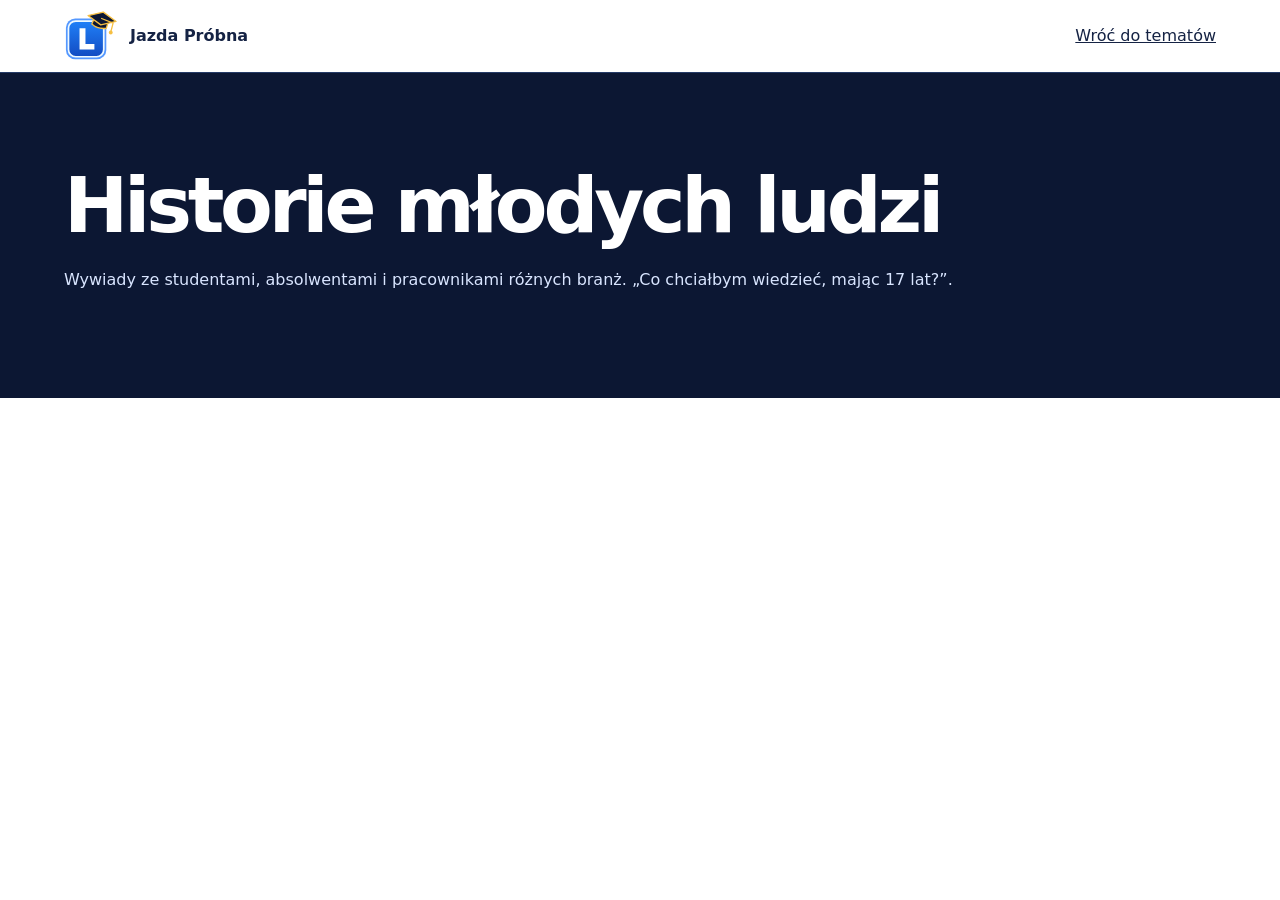
==== historie-mlodych-ludzi.html @ 83530f5c "Dodaj podstrony tematyczne i katalogi materiałów" ====
<!doctype html>
<html lang="pl">
<head>
  <meta charset="utf-8">
  <meta name="viewport" content="width=device-width, initial-scale=1">
  <meta name="description" content="Wywiady ze studentami, absolwentami i pracownikami różnych branż. „Co chciałbym wiedzieć, mając 17 lat?”.">
  <title>Historie młodych ludzi | Jazda Próbna</title>
  <link rel="icon" href="logo-przezroczyste.svg" type="image/svg+xml">
  <link rel="stylesheet" href="style.css?v=5">
</head>
<body>
  <header class="detail-header">
    <div class="container detail-nav">
      <a class="detail-brand" href="./">
        <img src="logo-przezroczyste.svg" alt="" width="54" height="51"> Jazda Próbna
      </a>
      <a href="./#tematy">Wróć do tematów</a>
    </div>
  </header>
  <main>
    <section class="detail-band" aria-labelledby="detail-title">
      <div class="container">
        <h1 id="detail-title">Historie młodych ludzi</h1>
        <p>Wywiady ze studentami, absolwentami i pracownikami różnych branż. „Co chciałbym wiedzieć, mając 17 lat?”.</p>
      </div>
    </section>
  </main>
</body>
</html>
---- style.css ----
:root {
  color-scheme: light;
  --background: #fff;
  --surface: #f1f4fb;
  --navy: #0c1733;
  --text: #152344;
  --muted: #465573;
  --border: #253b67;
  --accent: #0c1733;
  --on-accent: #fff;
}

* { box-sizing: border-box; }

body {
  margin: 0;
  background: var(--background);
  color: var(--text);
  font: 1rem/1.6 system-ui, sans-serif;
}

.container {
  width: min(72rem, calc(100% - 2rem));
  margin-inline: auto;
}

.site-header {
  background: var(--navy);
  color: #fff;
  border-bottom: 1px solid #35486d;
}

.header-inner {
  padding-block: 0.65rem;
}

.brand {
  --logo-width: clamp(11rem, 22vw, 15rem);
  display: grid;
  grid-template-columns: var(--logo-width) minmax(0, 1fr) var(--logo-width);
  align-items: center;
  gap: 0.7rem;
  color: inherit;
  font-size: clamp(2.1rem, 4.5vw, 3rem);
  font-weight: 750;
  line-height: 1.15;
  text-align: center;
  text-transform: uppercase;
}

.brand-name {
  color: inherit;
  text-decoration: none;
}

.brand img {
  width: var(--logo-width);
  height: auto;
}

@media (max-width: 52rem) {
  .brand {
    --logo-width: clamp(3.5rem, 21vw, 11rem);
    font-size: clamp(1.5rem, 4.5vw, 2.35rem);
  }
}

.action {
  border: 1px solid;
  border-radius: 0.55rem;
  padding: 0.55rem 0.9rem;
  font: inherit;
  font-weight: 650;
}

.hero {
  padding-block: clamp(3rem, 8vw, 6.5rem);
  border-bottom: 1px solid var(--border);
  text-align: center;
}

h1,
h2,
h3 {
  margin: 0;
  line-height: 1.15;
}

.brand-tagline {
  margin: 0.4rem 0 0;
  font-size: clamp(0.85rem, 2.6vw, 1.75rem);
  letter-spacing: -0.025em;
}

.hero h1 {
  font-size: clamp(2rem, 5vw, 3.5rem);
  letter-spacing: -0.04em;
}

.hero p {
  max-width: 66rem;
  margin-block: 1rem 1.65rem;
  margin-inline: auto;
  color: var(--muted);
  font-size: clamp(1.05rem, 1.8vw, 1.2rem);
}

.action {
  display: inline-flex;
  align-items: center;
  gap: 0.7rem;
  border-color: var(--accent);
  background: var(--accent);
  color: var(--on-accent);
  text-decoration: none;
}

.action:hover { text-decoration: underline; }

:focus-visible {
  outline: 3px solid var(--accent);
  outline-offset: 4px;
}

.site-header :focus-visible { outline-color: #f6bf42; }

.topics {
  padding-block: clamp(2rem, 5vw, 4rem);
}

h2 {
  margin-bottom: 1.25rem;
  font-size: clamp(1.6rem, 4vw, 2.3rem);
  letter-spacing: -0.035em;
}

.topic-grid {
  display: grid;
  grid-template-columns: repeat(auto-fit, minmax(min(100%, 20rem), 1fr));
  gap: 1rem;
  margin: 0;
  padding: 0;
  list-style: none;
}

.topic {
  --icon-size: 4rem;
  display: grid;
  grid-template-columns: var(--icon-size) minmax(0, 1fr) var(--icon-size);
  align-items: center;
  align-content: start;
  column-gap: 0.375rem;
  border: 3px solid var(--border);
  border-radius: 0.85rem;
  padding: 1.25rem;
}

.icon {
  display: grid;
  grid-area: 1 / 3;
  place-items: center;
  width: var(--icon-size);
  height: var(--icon-size);
  border-radius: 0.65rem;
  background: var(--surface);
  font-size: 2rem;
}

.topic h3 {
  grid-area: 1 / 2;
  font-size: clamp(1.45rem, 2.2vw, 1.75rem);
  text-align: center;
  overflow-wrap: anywhere;
}

.fit-topic-titles .topic h3 {
  font-size: var(--topic-title-size, clamp(1.45rem, 2.2vw, 1.75rem));
  white-space: nowrap;
}

@media (max-width: 24rem) {
  .topic { padding-inline: 0.75rem; }
}

.topic p {
  grid-column: 1 / -1;
  margin: 0.6rem 0 0;
  color: var(--muted);
}

.topic p strong {
  color: var(--navy);
}

.topic-linked { position: relative; }

.topic-linked h3 a { color: inherit; }

.topic-linked h3 a::after {
  position: absolute;
  inset: 0;
  content: "";
}

.detail-header {
  border-bottom: 1px solid var(--border);
  background: var(--background);
}

.detail-nav,
.detail-brand {
  display: flex;
  align-items: center;
  gap: 0.75rem;
}

.detail-nav {
  flex-wrap: wrap;
  padding-block: 0.65rem;
}

.detail-nav a { color: var(--text); }

.detail-brand {
  margin-inline-end: auto;
  font-weight: 750;
  text-decoration: none;
}

.detail-brand img { border-radius: 0.5rem; }

.detail-band {
  padding-block: clamp(2.75rem, 7vw, 6rem);
  background: var(--navy);
  color: #fff;
}

.detail-layout {
  display: grid;
  grid-template-columns: 1.2fr 1fr;
  align-items: center;
  gap: clamp(2rem, 7vw, 6rem);
}

.detail-band h1 {
  font-size: clamp(2.35rem, 6vw, 5rem);
  letter-spacing: -0.055em;
}

.detail-band p { color: #d9e5ff; }

.detail-band .action {
  border-color: #f6bf42;
  background: #f6bf42;
  color: var(--navy);
}

.detail-band .action:focus-visible { outline-color: #f6bf42; }

.app-preview {
  width: min(100%, 25rem);
  margin: 0 auto;
  padding: 0.45rem;
  border-radius: 1rem;
  background: #f1f4fb;
}

.app-preview img {
  display: block;
  width: 100%;
  height: auto;
  border-radius: 0.65rem;
}

.app-preview figcaption {
  color: #465573;
  text-align: center;
  font-size: 0.85rem;
}

.detail-copy {
  max-width: 49rem;
  padding-block: clamp(2.5rem, 6vw, 5rem);
}

.detail-copy p { color: var(--muted); }

@media (max-width: 48rem) {
  .detail-layout { grid-template-columns: 1fr; }
}

.resource-section {
  padding-block: clamp(2rem, 5vw, 4rem);
}

.resource-section > p,
.resource-grid p,
.resource-grid small {
  color: var(--muted);
}

.resource-group {
  margin-top: 1rem;
  border: 1px solid #ccd7ef;
  border-radius: 0.75rem;
  background: var(--surface);
}

.resource-group summary {
  padding: 0.85rem 1rem;
  cursor: pointer;
  font-weight: 700;
}

.resource-grid {
  display: grid;
  grid-template-columns: repeat(auto-fit, minmax(min(100%, 15rem), 1fr));
  gap: 0.75rem;
  margin: 0;
  padding: 0 1rem 1rem;
  list-style: none;
}

.resource-grid li {
  padding: 0.85rem;
  border: 1px solid #ccd7ef;
  border-radius: 0.55rem;
  background: var(--background);
}

.resource-grid a {
  color: #1746a2;
  font-weight: 700;
  overflow-wrap: anywhere;
}

.resource-grid p { margin: 0.35rem 0; }
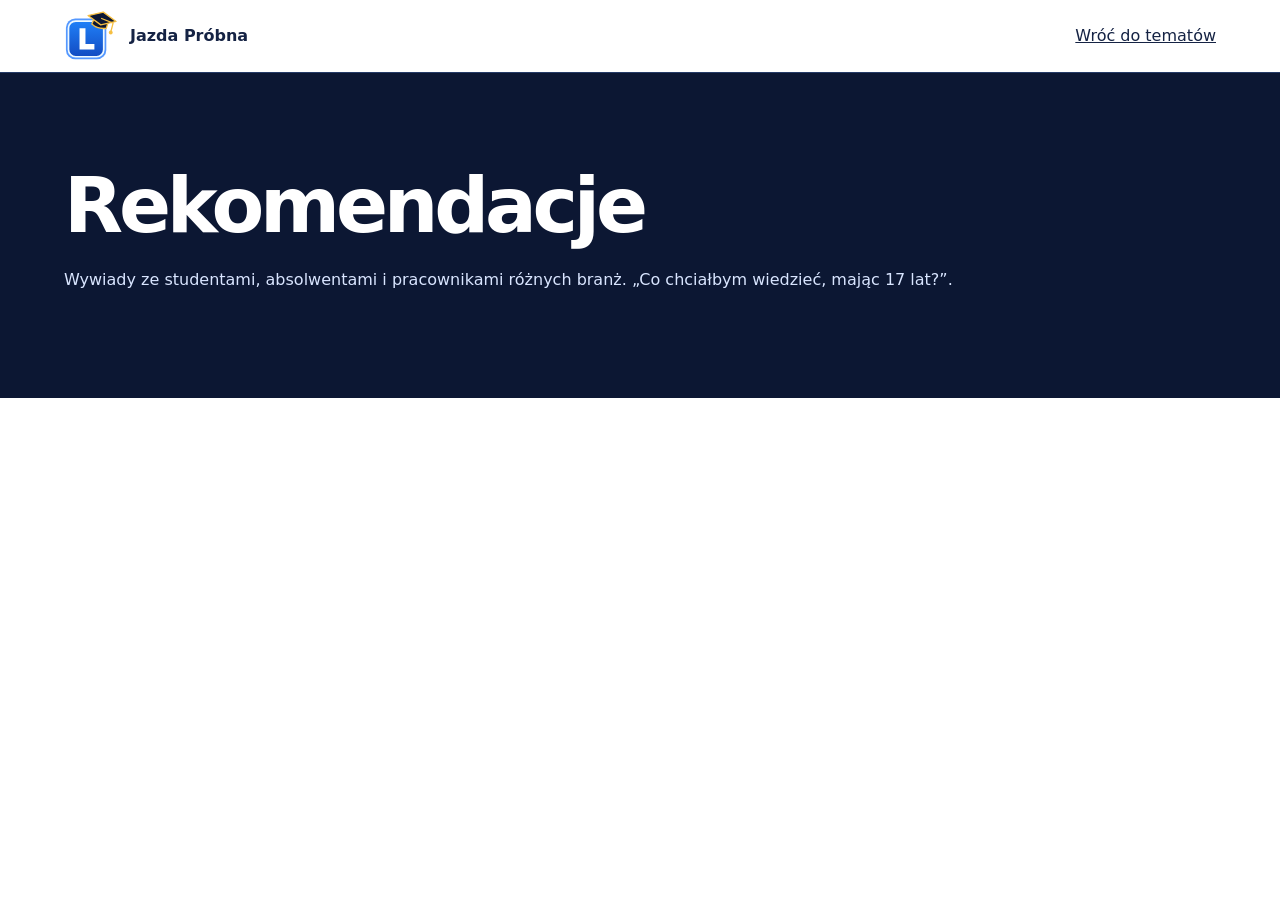
==== commit 084e34aa: "Zmień nazwę podstrony na Rekomendacje" ====
--- a/historie-mlodych-ludzi.html
+++ b/historie-mlodych-ludzi.html
@@ -4,7 +4,7 @@
   <meta charset="utf-8">
   <meta name="viewport" content="width=device-width, initial-scale=1">
   <meta name="description" content="Wywiady ze studentami, absolwentami i pracownikami różnych branż. „Co chciałbym wiedzieć, mając 17 lat?”.">
-  <title>Historie młodych ludzi | Jazda Próbna</title>
+  <title>Rekomendacje | Jazda Próbna</title>
   <link rel="icon" href="logo-przezroczyste.svg" type="image/svg+xml">
   <link rel="stylesheet" href="style.css?v=5">
 </head>
@@ -20,7 +20,7 @@
   <main>
     <section class="detail-band" aria-labelledby="detail-title">
       <div class="container">
-        <h1 id="detail-title">Historie młodych ludzi</h1>
+        <h1 id="detail-title">Rekomendacje</h1>
         <p>Wywiady ze studentami, absolwentami i pracownikami różnych branż. „Co chciałbym wiedzieć, mając 17 lat?”.</p>
       </div>
     </section>
--- a/style.css
+++ b/style.css
@@ -168,15 +168,11 @@
 
 .topic h3 {
   grid-area: 1 / 2;
-  font-size: clamp(1.45rem, 2.2vw, 1.75rem);
+  font-size: 1.125em;
   text-align: center;
   overflow-wrap: anywhere;
 }
 
-.fit-topic-titles .topic h3 {
-  font-size: var(--topic-title-size, clamp(1.45rem, 2.2vw, 1.75rem));
-  white-space: nowrap;
-}
 
 @media (max-width: 24rem) {
   .topic { padding-inline: 0.75rem; }
